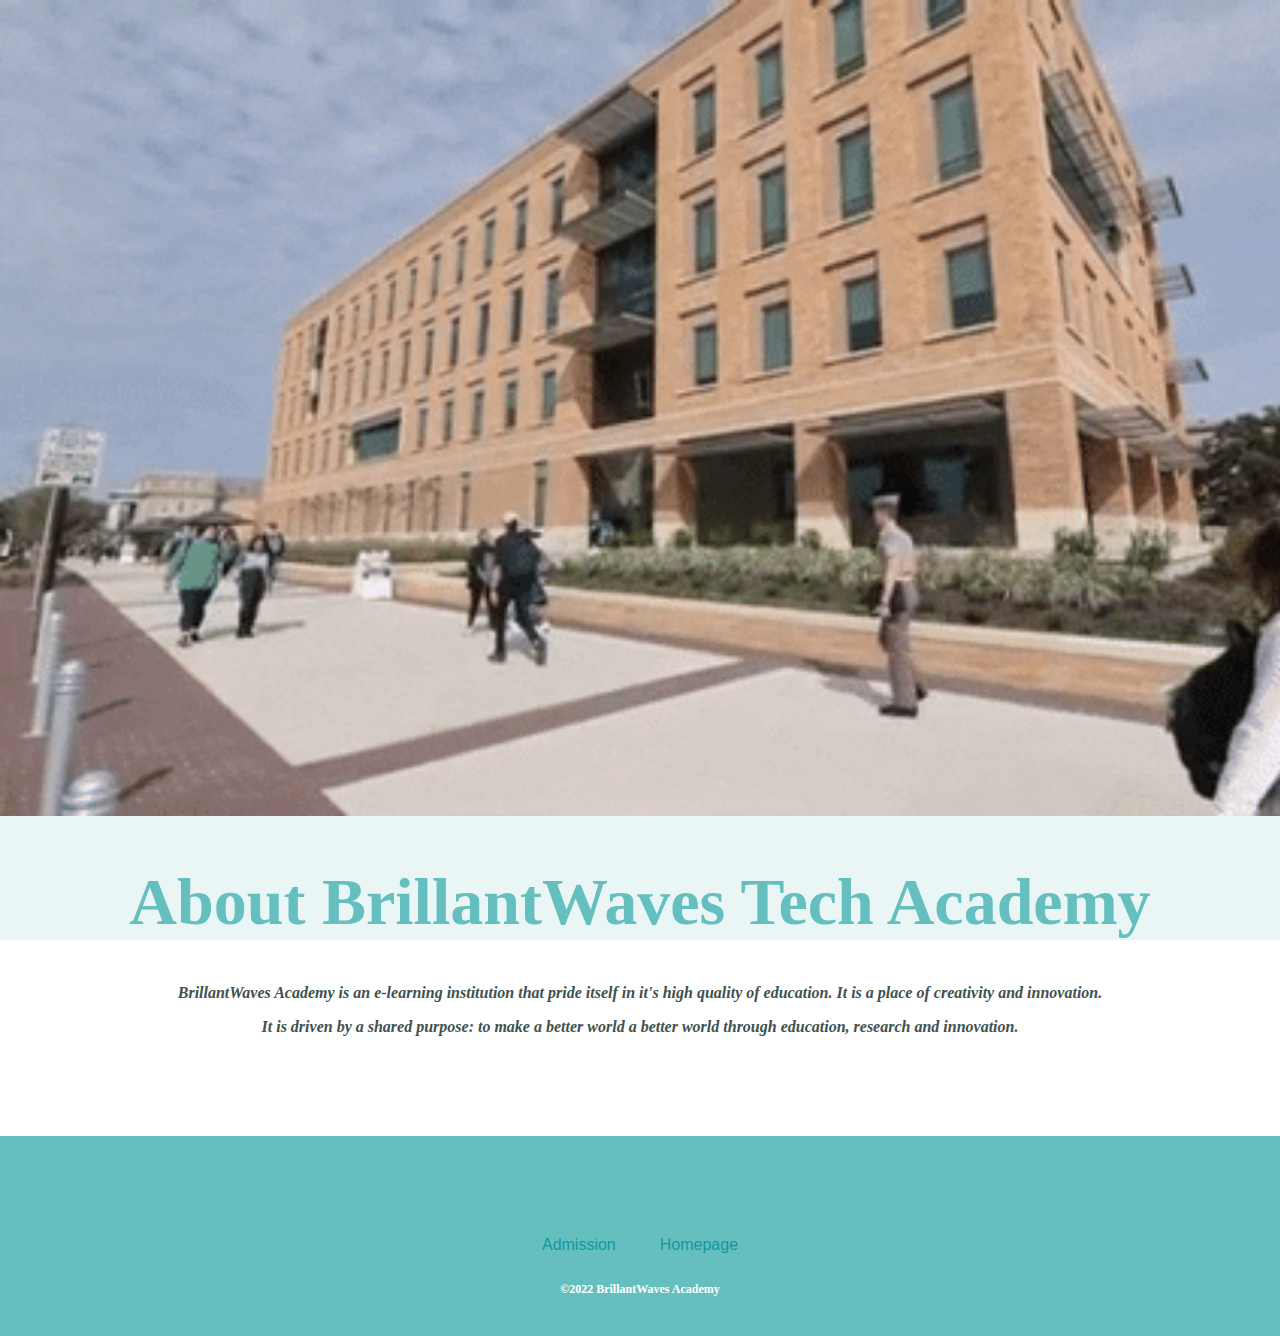
==== about us.html @ cbc822f9 "Added BrillantWaves Tech Academy files" ====
<!DOCTYPE html>
<html lang="en" dir="ltr">

<head>
  <meta charset="utf-8">
  <title>BrillantWaves Academy - About Us</title>
  <link rel="stylesheet" href="styles.css">
</head>

<body>
  <div class="top-container">
    <img height="auto" width="1450px" src="college-building.gif" alt="college-img">
    <h1>About BrillantWaves Tech Academy</h1>
  </div>

  <p> <em>BrillantWaves Academy is an e-learning institution that pride itself in it's high quality of education. It is a place of creativity and innovation.</em></p>
  <p><em>It is driven by a shared purpose: to make a better world a better world through education, research and innovation.</em></p>

  <div class="last-container">
    <a class="footer-link" href="/Users/empire/Desktop/WEB DEVELOPMENT/BrillantWaves Tech Academy/admission.html">Admission</a>
    <a class="footer-link" href="/Users/empire/Desktop/WEB DEVELOPMENT/BrillantWaves Tech Academy/index.html">Homepage</a>
    <p class="copyright">©2022 BrillantWaves Academy</p>

  </div>


</body>

</html>
---- styles.css ----
body {
  text-align: center;
  color: #40514E;
  margin: 0;
  font-family: 'Merriweather', serif;
}

h1 {
  font-family: 'Sacramento', cursive;
  font-size: 4.125em;
  color: #66BFBF;
}

h2 {
  font-family: 'Montserrat', sans-serif;
  font-size: 2.5rem;
  color: #66BFBF;
  font-weight: normal;
  padding: 32px 100px 0 100px;
  margin: 0;
}

p {
  font-weight: bold;
}

hr {
  border-style: none;
  border-top-style: dotted;
  width: 6%;
  border-width: 10px;
  margin: 100px auto 100px auto;
}

a {
  font-family: 'Montserrat', sans-serif;
  margin: 10px 20px;
  text-decoration: none;
  padding-top: 100px;
  color: #11999E;
}

a:hover {
  color: #EAF6F6;
}

.last-paragraph {
  margin: 100px;
  margin-top: 60px
}

.copyright {
  color: white;
  font-size: 0.75rem;
  padding-top: 1rem;
}

.top-container {
  background-color: #EAF6F6;
}

.logo {
  height: 300px;
  width: 300px;
}

.comp-img {
  height: 150px;
  width: 150px;
  position: absolute;
  left: 32px;
}

.network-img {
  height: 150px;
  width: 150px;
  position: absolute;
  right: 32px;
}

.middle-container {
  line-height: 2;
  margin: 100px auto 100px auto;
  width: 50%;
  text-align: left;
}

.graduates {
  height: 300px;
  width: 300px;
  float: left;
  margin-left: 100;
  margin-right: 100;
  padding-right: 10px;
}

.last-container {
  background-color: #66BFBF;
  height: 100px;
  margin-top: 100px;
  padding-top: 100px;
}

.btn {
  background: #11cdd4;
  background-image: -webkit-linear-gradient(top, #11cdd4, #11999e);
  background-image: -moz-linear-gradient(top, #11cdd4, #11999e);
  background-image: -ms-linear-gradient(top, #11cdd4, #11999e);
  background-image: -o-linear-gradient(top, #11cdd4, #11999e);
  background-image: linear-gradient(to bottom, #11cdd4, #11999e);
  -webkit-border-radius: 8;
  -moz-border-radius: 8;
  border-radius: 8px;
  font-family: Arial;
  color: #ffffff;
  font-size: 20px;
  padding: 10px 20px 10px 20px;
  text-decoration: none;
}

.btn:hover {
  background: #30e3cb;
  background-image: -webkit-linear-gradient(top, #30e3cb, #2bc4ad);
  background-image: -moz-linear-gradient(top, #30e3cb, #2bc4ad);
  background-image: -ms-linear-gradient(top, #30e3cb, #2bc4ad);
  background-image: -o-linear-gradient(top, #30e3cb, #2bc4ad);
  background-image: linear-gradient(to bottom, #30e3cb, #2bc4ad);
  text-decoration: none;
}

.students {
  display: block;
}

.space-hr {
  border-style: none;
  border-bottom-style: ridge;
  width: auto;
  border-bottom-width: 200px;
  margin: 0;
}

.admission {
  color: grey;
}

.admission-apply {
  text-align: left;
}

.students {
  height: 400px;
  width: 700px;
}
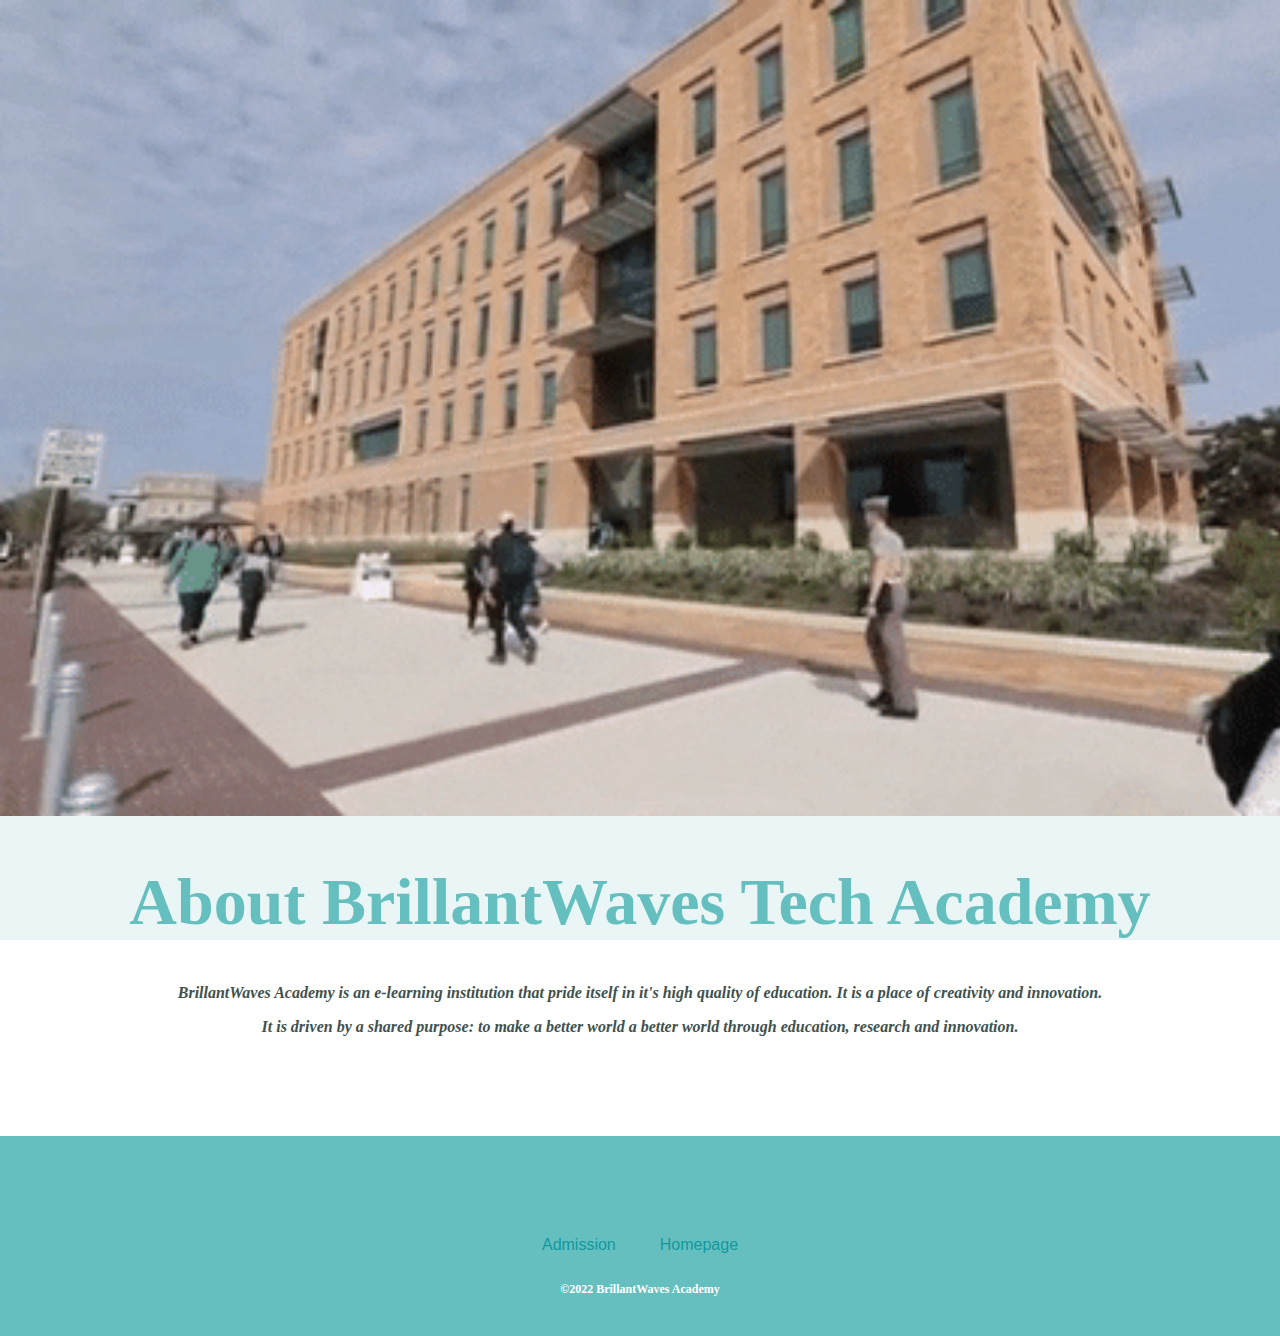
==== commit 61117772: "Update about us.html" ====
--- a/about us.html
+++ b/about us.html
@@ -17,8 +17,8 @@
   <p><em>It is driven by a shared purpose: to make a better world a better world through education, research and innovation.</em></p>
 
   <div class="last-container">
-    <a class="footer-link" href="/Users/empire/Desktop/WEB DEVELOPMENT/BrillantWaves Tech Academy/admission.html">Admission</a>
-    <a class="footer-link" href="/Users/empire/Desktop/WEB DEVELOPMENT/BrillantWaves Tech Academy/index.html">Homepage</a>
+    <a class="footer-link" href="admission.html">Admission</a>
+    <a class="footer-link" href="index.html">Homepage</a>
     <p class="copyright">©2022 BrillantWaves Academy</p>
 
   </div>
